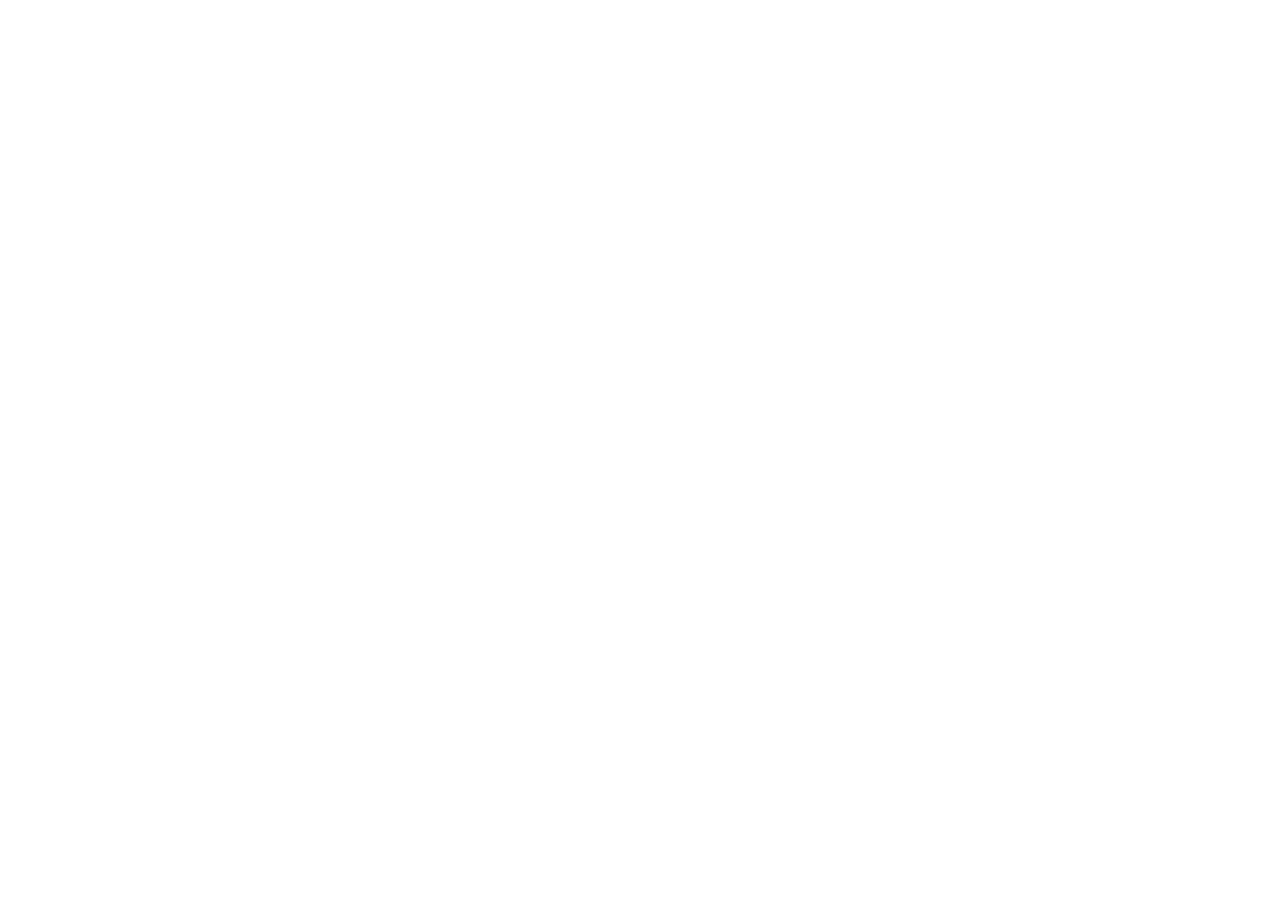
==== index.html @ 11cc7197 "Se crearon los archivos index y css" ====
<!doctype html>
<html lang="en">
  <head>
    <meta charset="UTF-8" />
    <meta name="viewport" content="width=device-width, initial-scale=1.0" />
    <title>Sobre mi</title>
    <link rel="stylesheet" href="assets/css/style.css" />
  </head>
  <body></body>
</html>
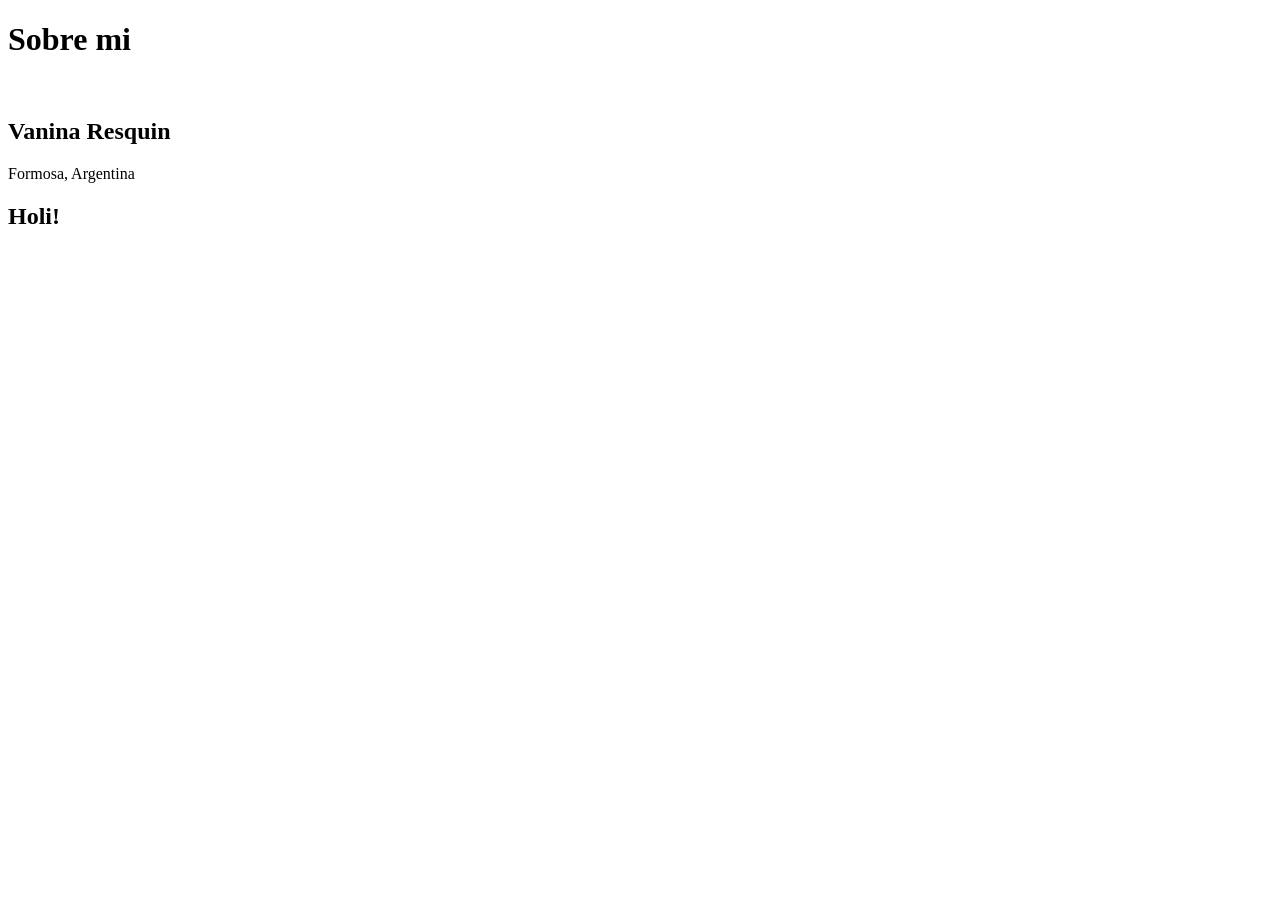
==== commit ebded6b4: "WIP: Estructurs del index" ====
--- a/index.html
+++ b/index.html
@@ -6,5 +6,34 @@
     <title>Sobre mi</title>
     <link rel="stylesheet" href="assets/css/style.css" />
   </head>
-  <body></body>
+  <body>
+    <header>
+      <h1>Sobre mi</h1>
+    </header>
+    <main>
+      <!--Seccion introduccion-->
+      <section>
+        <div>
+          <img src="" alt="" />
+          <h2>Vanina Resquin</h2>
+          <p>Formosa, Argentina</p>
+        </div>
+        <div>
+          <h2>Holi!</h2>
+          <p></p>
+        </div>
+      </section>
+      <!--Seccion sobre mi-->
+      <section>
+        <div></div>
+        <div></div>
+        <div></div>
+        <div></div>
+        <div></div>
+        <div></div>
+        <div></div>
+      </section>
+    </main>
+    <footer></footer>
+  </body>
 </html>
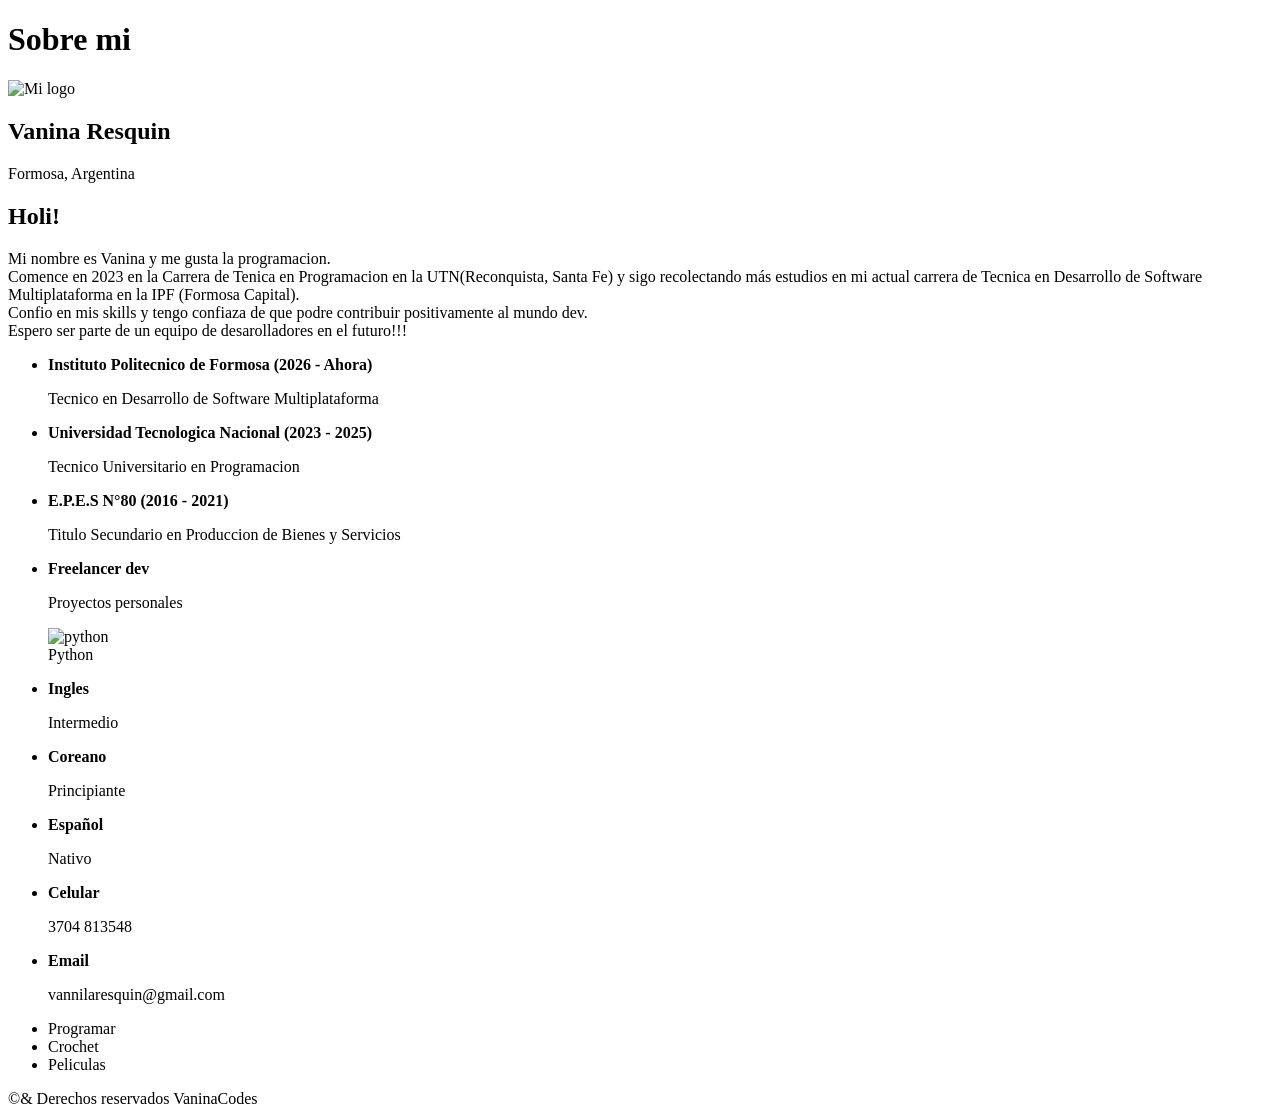
==== commit 89d082ad: "FIX: Se corrigio la semantica y se agrego el texto al index" ====
--- a/index.html
+++ b/index.html
@@ -14,26 +14,98 @@
       <!--Seccion introduccion-->
       <section>
         <div>
-          <img src="" alt="" />
+          <img
+            src="https://i.pinimg.com/736x/9d/e8/71/9de871f257aaeb320501880a85a6713d.jpg"
+            alt="Mi logo"
+          />
           <h2>Vanina Resquin</h2>
           <p>Formosa, Argentina</p>
         </div>
         <div>
           <h2>Holi!</h2>
-          <p></p>
+          <p>
+            Mi nombre es Vanina y me gusta la programacion. <br />
+            Comence en 2023 en la Carrera de Tenica en Programacion en la
+            UTN(Reconquista, Santa Fe) y sigo recolectando más estudios en mi
+            actual carrera de Tecnica en Desarrollo de Software Multiplataforma
+            en la IPF (Formosa Capital). <br />
+            Confio en mis skills y tengo confiaza de que podre contribuir
+            positivamente al mundo dev. <br />
+            Espero ser parte de un equipo de desarolladores en el futuro!!!
+          </p>
         </div>
       </section>
       <!--Seccion sobre mi-->
       <section>
-        <div></div>
-        <div></div>
-        <div></div>
-        <div></div>
-        <div></div>
-        <div></div>
-        <div></div>
+        <div class="educacion">
+          <ul>
+            <li>
+              <strong>Instituto Politecnico de Formosa (2026 - Ahora)</strong>
+              <p>Tecnico en Desarrollo de Software Multiplataforma</p>
+            </li>
+            <li>
+              <strong>Universidad Tecnologica Nacional (2023 - 2025)</strong>
+              <p>Tecnico Universitario en Programacion</p>
+            </li>
+            <li>
+              <strong>E.P.E.S N°80 (2016 - 2021)</strong>
+              <p>Titulo Secundario en Produccion de Bienes y Servicios</p>
+            </li>
+          </ul>
+        </div>
+        <div class="experiencia">
+          <ul>
+            <li><strong>Freelancer dev</strong></li>
+            <p>Proyectos personales</p>
+          </ul>
+        </div>
+        <div class="software">
+          <figure>
+            <img
+              src="https://i.pinimg.com/736x/60/40/ff/6040ff31c1e2214a4970dcea8399ec6a.jpg"
+              alt="python"
+            />
+            <figcaption>Python</figcaption>
+          </figure>
+        </div>
+        <div class="idiomas">
+          <ul>
+            <li>
+              <strong>Ingles</strong>
+              <p>Intermedio</p>
+            </li>
+            <li>
+              <strong>Coreano</strong>
+              <p>Principiante</p>
+            </li>
+            <li>
+              <strong>Español</strong>
+              <p>Nativo</p>
+            </li>
+          </ul>
+        </div>
+        <div class="contacto">
+          <ul>
+            <li>
+              <strong>Celular</strong>
+              <p>3704 813548</p>
+            </li>
+            <li>
+              <strong>Email</strong>
+              <p>vannilaresquin@gmail.com</p>
+            </li>
+          </ul>
+        </div>
+        <div class="hobbies">
+          <ul>
+            <li>Programar</li>
+            <li>Crochet</li>
+            <li>Peliculas</li>
+          </ul>
+        </div>
+        <div class="perfil"></div>
       </section>
     </main>
-    <footer></footer>
+    <footer>&copy& Derechos reservados VaninaCodes</footer>
   </body>
 </html>
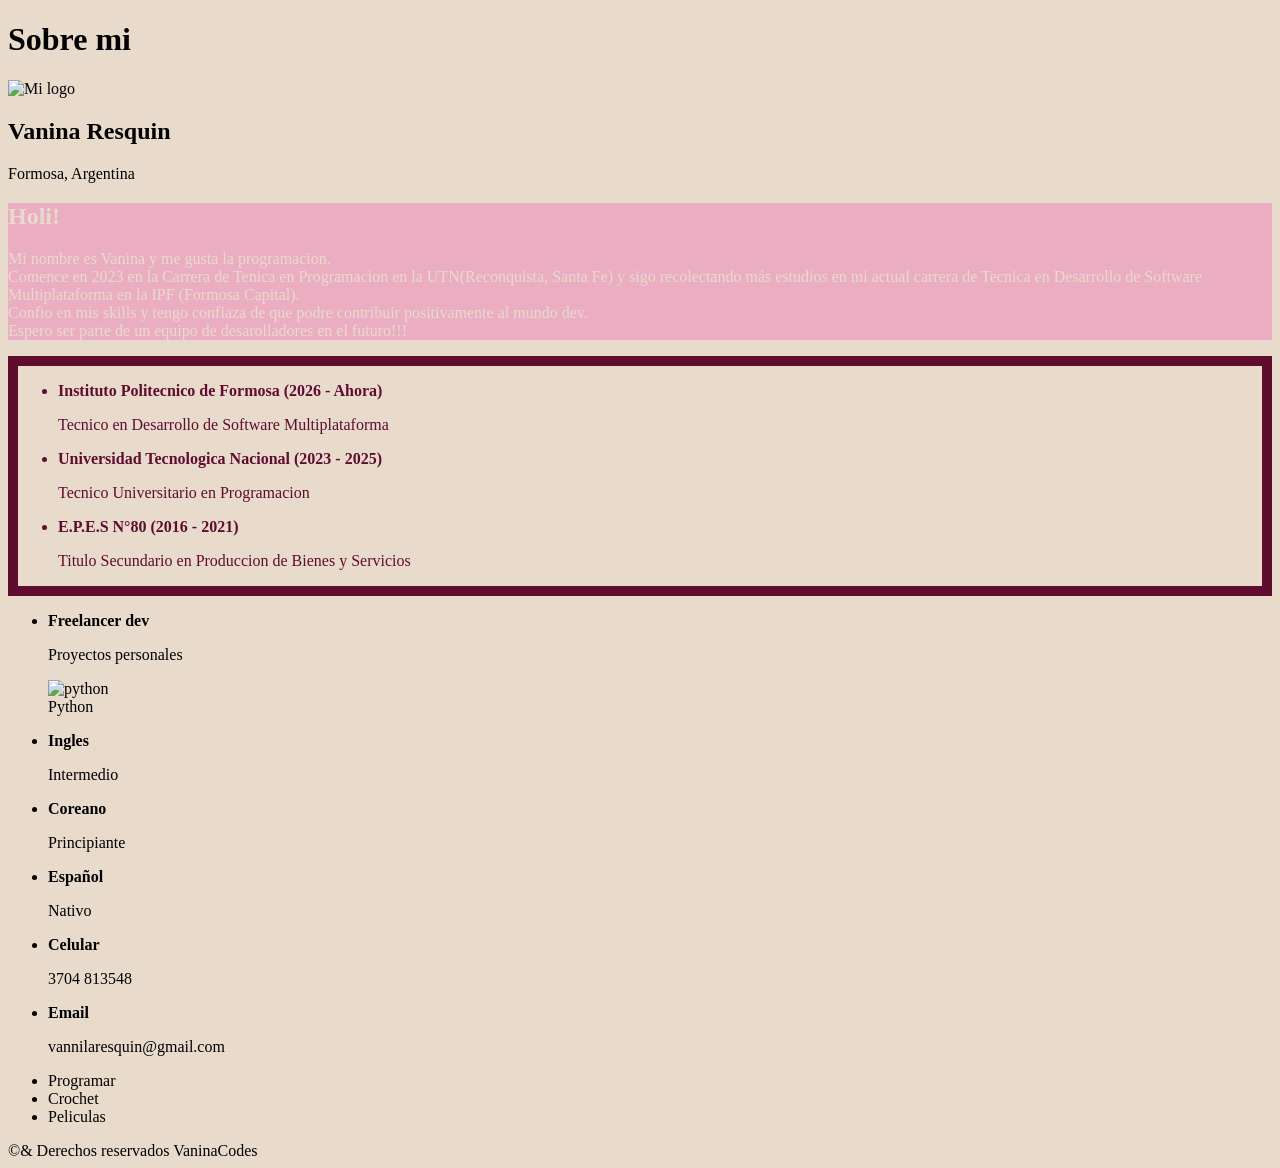
==== commit ff521317: "STYLE: Se probo con una paleta de colores" ====
--- a/index.html
+++ b/index.html
@@ -21,7 +21,7 @@
           <h2>Vanina Resquin</h2>
           <p>Formosa, Argentina</p>
         </div>
-        <div>
+        <div class="info">
           <h2>Holi!</h2>
           <p>
             Mi nombre es Vanina y me gusta la programacion. <br />
--- a/assets/css/style.css
+++ b/assets/css/style.css
@@ -0,0 +1,18 @@
+/*PALETA DE COLORES
+Oat milk= #E8DBCC
+Favorite mug= #5F0C2F
+Dark chocolate= #3C0E18
+Cherry marshamallow= #EAADC1
+BUSCAR OTRA PALETAAA
+*/
+body{
+    background-color: #E8DBCC;
+}
+.info{
+    background-color: #EAADC1;
+    color: #E8DBCC;
+}
+.educacion{
+    border: 10px solid #5F0C2F;
+    color: #5F0C2F;
+}
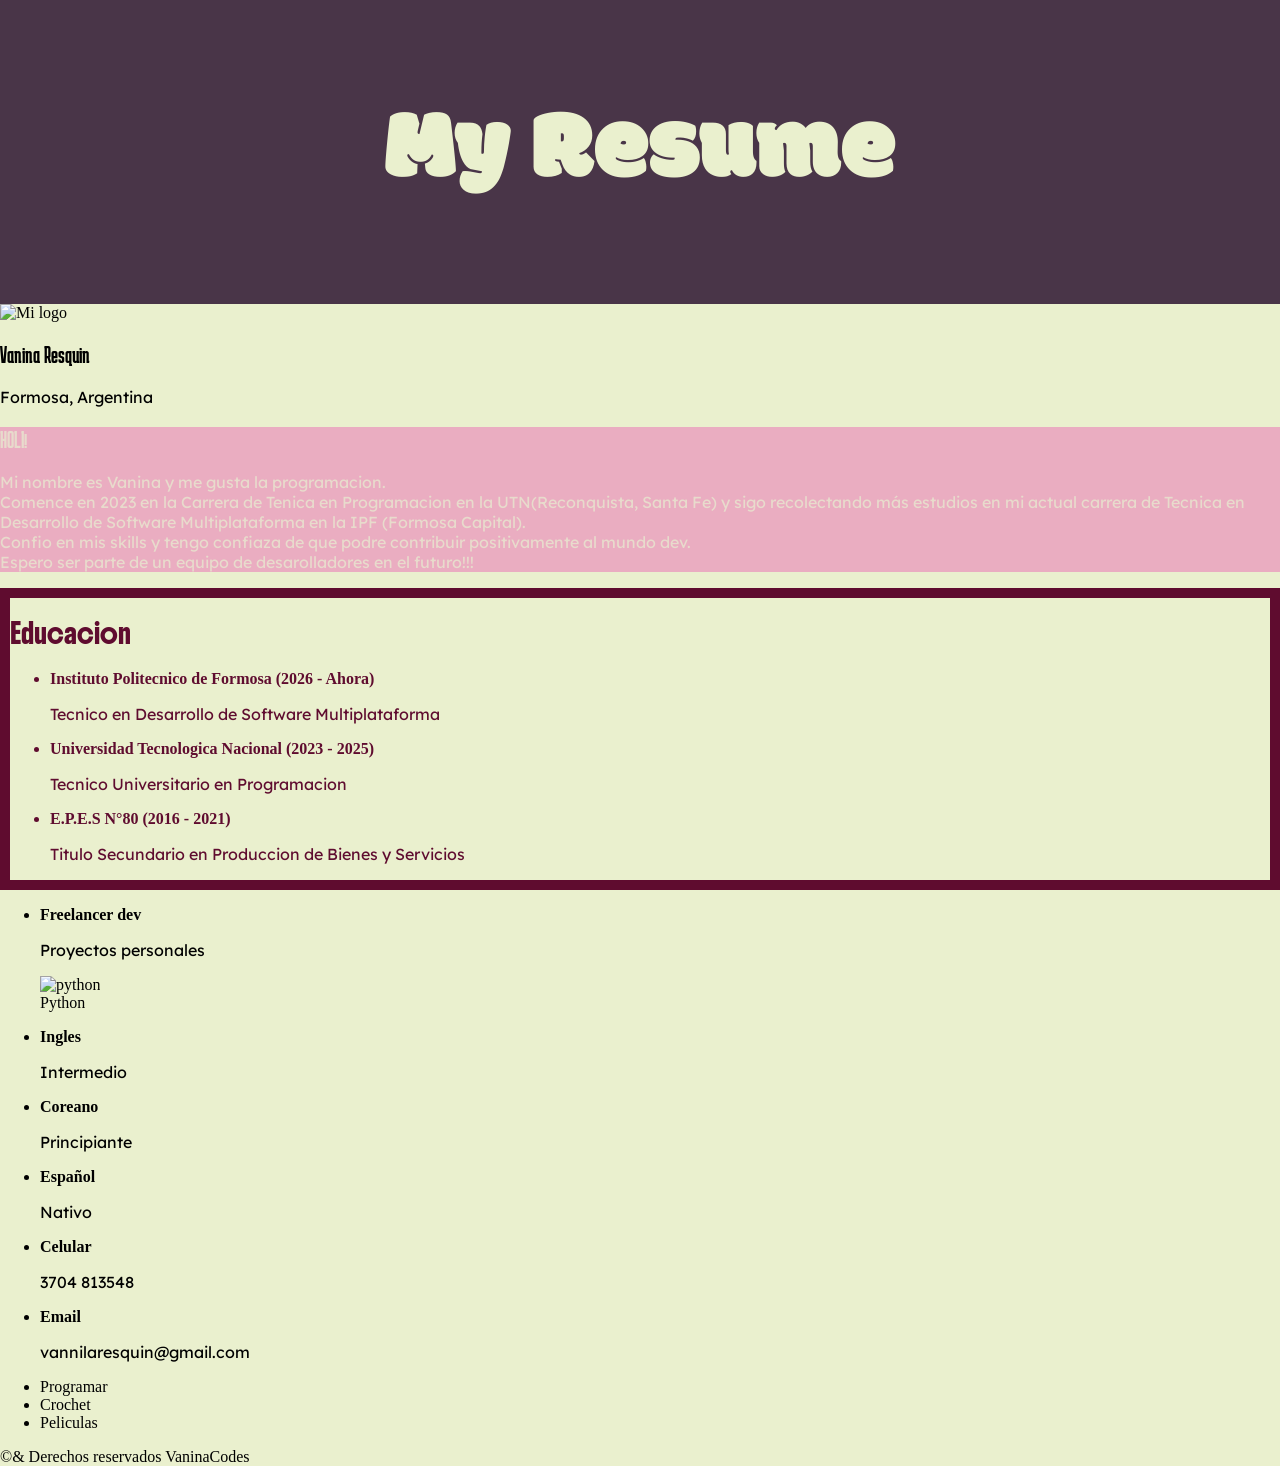
==== commit 16796189: "En proceso: se cambio la paleta de colores" ====
--- a/index.html
+++ b/index.html
@@ -8,13 +8,14 @@
   </head>
   <body>
     <header>
-      <h1>Sobre mi</h1>
+      <h1>My Resume</h1>
     </header>
     <main>
       <!--Seccion introduccion-->
       <section>
         <div>
           <img
+            id="logo"
             src="https://i.pinimg.com/736x/9d/e8/71/9de871f257aaeb320501880a85a6713d.jpg"
             alt="Mi logo"
           />
@@ -22,7 +23,7 @@
           <p>Formosa, Argentina</p>
         </div>
         <div class="info">
-          <h2>Holi!</h2>
+          <h2>HOLI!</h2>
           <p>
             Mi nombre es Vanina y me gusta la programacion. <br />
             Comence en 2023 en la Carrera de Tenica en Programacion en la
@@ -38,6 +39,7 @@
       <!--Seccion sobre mi-->
       <section>
         <div class="educacion">
+          <h3>Educacion</h3>
           <ul>
             <li>
               <strong>Instituto Politecnico de Formosa (2026 - Ahora)</strong>
--- a/assets/css/style.css
+++ b/assets/css/style.css
@@ -1,12 +1,46 @@
-/*PALETA DE COLORES
-Oat milk= #E8DBCC
-Favorite mug= #5F0C2F
-Dark chocolate= #3C0E18
-Cherry marshamallow= #EAADC1
-BUSCAR OTRA PALETAAA
+/* 
+    SCSS HEX 
+--vintage-grape: #493548ff;
+--beige: #eaf0ceff;
+--dusty-grape: #4b4e6dff;
+--air-force-blue: #6a8d92ff;
+--thistle: #ddc4ddff;
+
 */
+@import url('https://fonts.googleapis.com/css2?family=Boldonse&family=Karantina:wght@300;400;700&family=Lexend:wght@100..900&family=Modak&display=swap');
+
 body{
-    background-color: #E8DBCC;
+    background-color: #eaf0ceff;
+    margin: 0;
+    padding: 0;
+}
+h1{
+    font-family: "Modak", system-ui;
+    font-weight: 400;
+    font-style: normal;
+    font-size: 100px;
+    color: #eaf0ceff;
+    text-align: center;
+}
+h2{
+    font-family: "Karantina", system-ui;
+    font-weight: 400;
+    font-style: normal;
+}
+h3{
+    font-family: "Boldonse", system-ui;
+    font-weight: 400;
+    font-style: normal;
+}
+p{
+    font-family: "Lexend", sans-serif;
+    font-optical-sizing: auto;
+    font-style: normal;
+}
+header{
+    background-color:  #493548ff;
+    padding: 10px;
+    width: auto;
 }
 .info{
     background-color: #EAADC1;
@@ -16,3 +50,6 @@
     border: 10px solid #5F0C2F;
     color: #5F0C2F;
 }
+#logo{
+    width: 80px;
+}
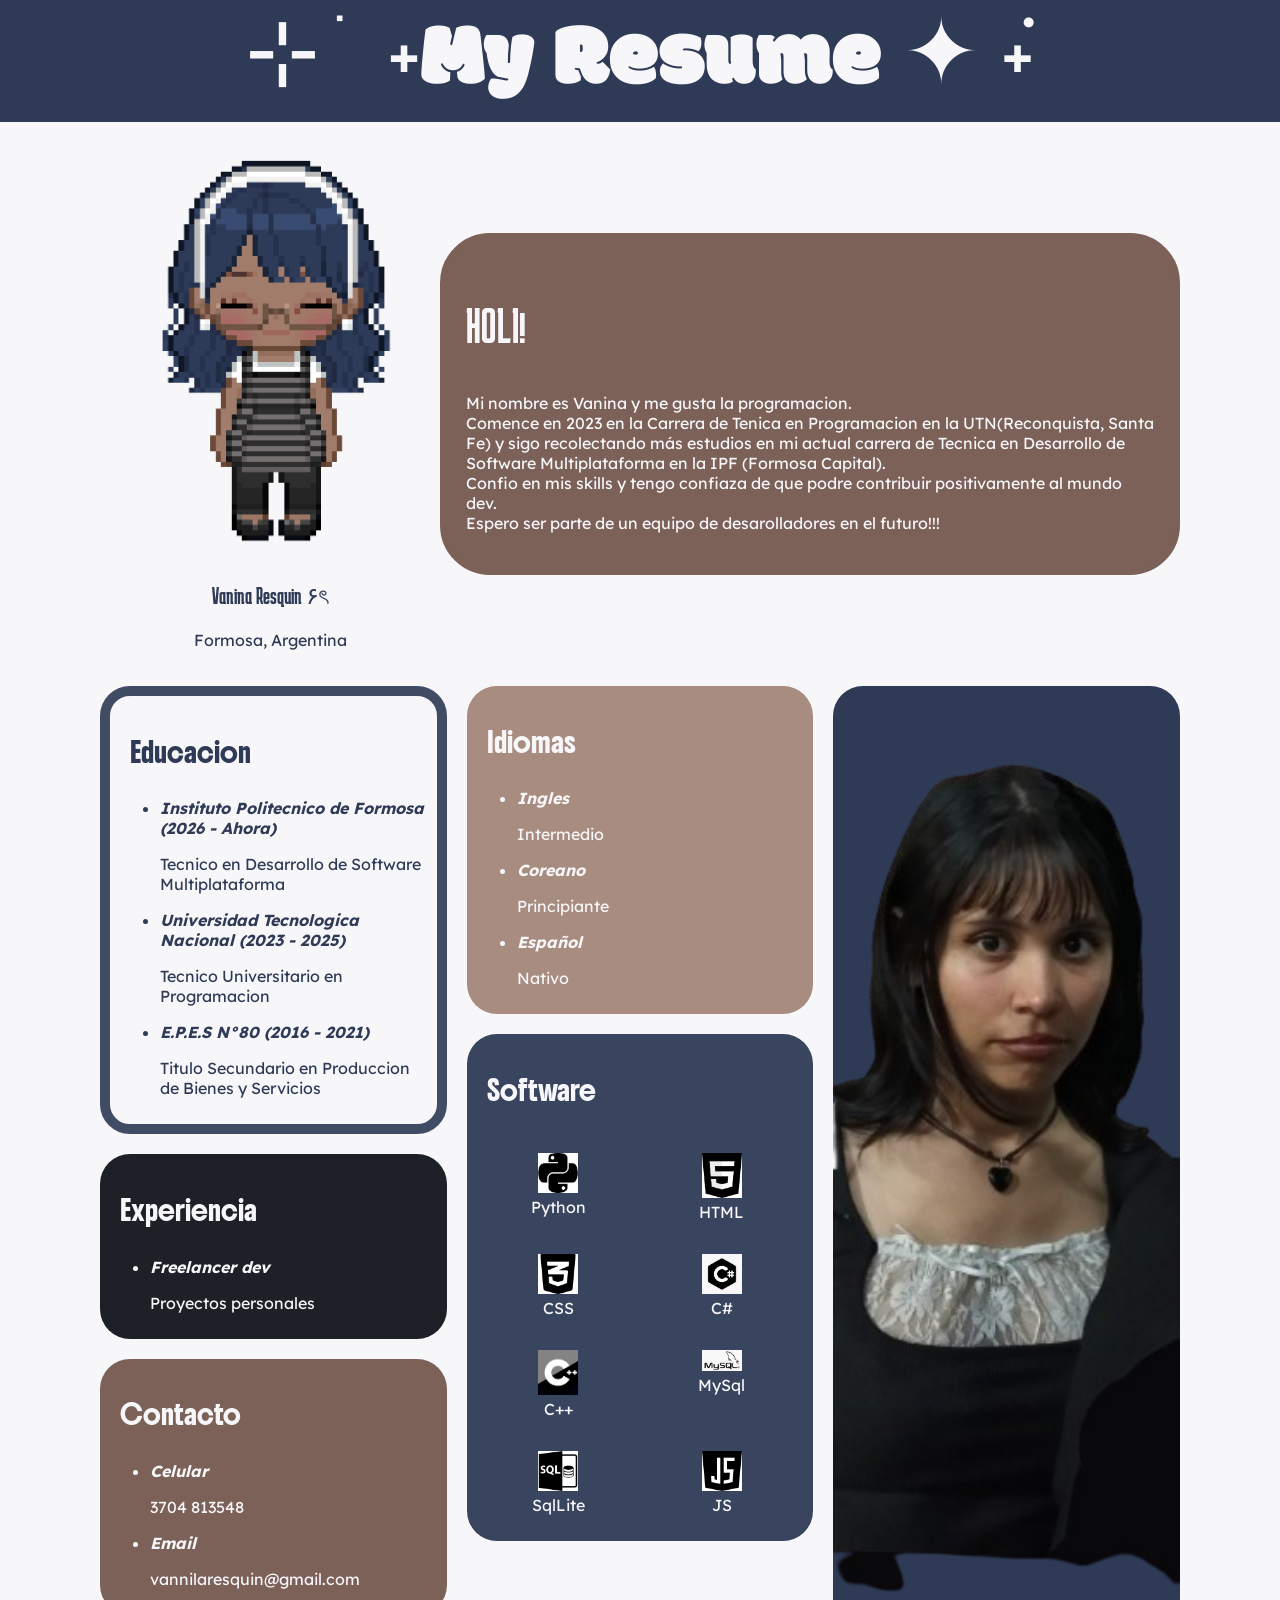
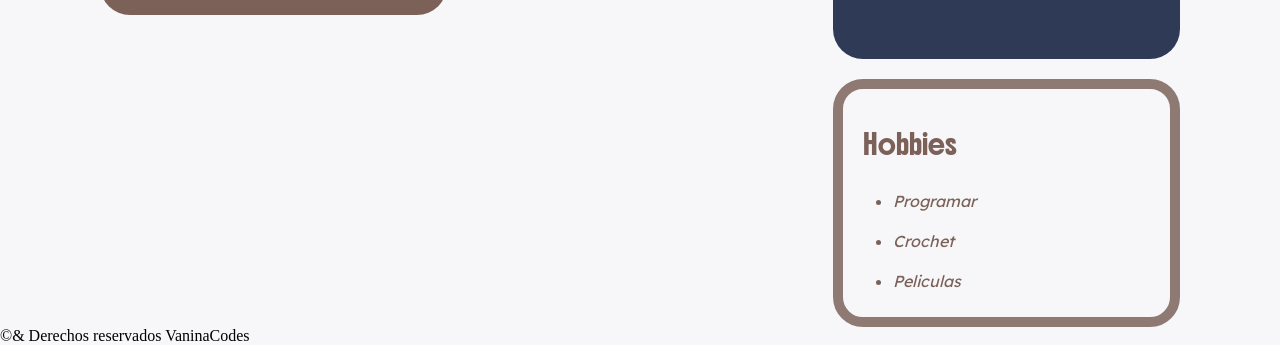
==== commit 288f7ce4: "Termine la paleta de colores y la estructura general" ====
--- a/index.html
+++ b/index.html
@@ -8,105 +8,137 @@
   </head>
   <body>
     <header>
-      <h1>My Resume</h1>
+      <h1>⊹ ࣪ ˖My Resume ✦ ݁˖</h1>
     </header>
     <main>
-      <!--Seccion introduccion-->
-      <section>
-        <div>
-          <img
-            id="logo"
-            src="https://i.pinimg.com/736x/9d/e8/71/9de871f257aaeb320501880a85a6713d.jpg"
-            alt="Mi logo"
-          />
-          <h2>Vanina Resquin</h2>
-          <p>Formosa, Argentina</p>
-        </div>
-        <div class="info">
-          <h2>HOLI!</h2>
-          <p>
-            Mi nombre es Vanina y me gusta la programacion. <br />
-            Comence en 2023 en la Carrera de Tenica en Programacion en la
-            UTN(Reconquista, Santa Fe) y sigo recolectando más estudios en mi
-            actual carrera de Tecnica en Desarrollo de Software Multiplataforma
-            en la IPF (Formosa Capital). <br />
-            Confio en mis skills y tengo confiaza de que podre contribuir
-            positivamente al mundo dev. <br />
-            Espero ser parte de un equipo de desarolladores en el futuro!!!
-          </p>
-        </div>
-      </section>
-      <!--Seccion sobre mi-->
-      <section>
-        <div class="educacion">
-          <h3>Educacion</h3>
-          <ul>
-            <li>
-              <strong>Instituto Politecnico de Formosa (2026 - Ahora)</strong>
-              <p>Tecnico en Desarrollo de Software Multiplataforma</p>
-            </li>
-            <li>
-              <strong>Universidad Tecnologica Nacional (2023 - 2025)</strong>
-              <p>Tecnico Universitario en Programacion</p>
-            </li>
-            <li>
-              <strong>E.P.E.S N°80 (2016 - 2021)</strong>
-              <p>Titulo Secundario en Produccion de Bienes y Servicios</p>
-            </li>
-          </ul>
-        </div>
-        <div class="experiencia">
-          <ul>
-            <li><strong>Freelancer dev</strong></li>
-            <p>Proyectos personales</p>
-          </ul>
-        </div>
-        <div class="software">
-          <figure>
-            <img
-              src="https://i.pinimg.com/736x/60/40/ff/6040ff31c1e2214a4970dcea8399ec6a.jpg"
-              alt="python"
-            />
-            <figcaption>Python</figcaption>
-          </figure>
-        </div>
-        <div class="idiomas">
-          <ul>
-            <li>
-              <strong>Ingles</strong>
-              <p>Intermedio</p>
-            </li>
-            <li>
-              <strong>Coreano</strong>
-              <p>Principiante</p>
-            </li>
-            <li>
-              <strong>Español</strong>
-              <p>Nativo</p>
-            </li>
-          </ul>
-        </div>
-        <div class="contacto">
-          <ul>
-            <li>
-              <strong>Celular</strong>
-              <p>3704 813548</p>
-            </li>
-            <li>
-              <strong>Email</strong>
-              <p>vannilaresquin@gmail.com</p>
-            </li>
-          </ul>
-        </div>
-        <div class="hobbies">
-          <ul>
-            <li>Programar</li>
-            <li>Crochet</li>
-            <li>Peliculas</li>
-          </ul>
-        </div>
-        <div class="perfil"></div>
-      </section>
+      <div id="main-cont">
+        <!--Seccion introduccion-->
+        <section id="intro">
+          <div class="presentacion">
+            <img id="logo" src="assets/img/icon.png" alt="Mi logo" />
+            <h2>Vanina Resquin ۶ৎ</h2>
+            <p>Formosa, Argentina</p>
+          </div>
+          <div class="info">
+            <h2>HOLI!</h2>
+            <p>
+              Mi nombre es Vanina y me gusta la programacion. <br />
+              Comence en 2023 en la Carrera de Tenica en Programacion en la
+              UTN(Reconquista, Santa Fe) y sigo recolectando más estudios en mi
+              actual carrera de Tecnica en Desarrollo de Software
+              Multiplataforma en la IPF (Formosa Capital). <br />
+              Confio en mis skills y tengo confiaza de que podre contribuir
+              positivamente al mundo dev. <br />
+              Espero ser parte de un equipo de desarolladores en el futuro!!!
+            </p>
+          </div>
+        </section>
+        <!--Seccion sobre mi-->
+        <section class="sobremi">
+          <div class="educacion">
+            <h3>Educacion</h3>
+            <ul>
+              <li>
+                <strong>Instituto Politecnico de Formosa (2026 - Ahora)</strong>
+                <p>Tecnico en Desarrollo de Software Multiplataforma</p>
+              </li>
+              <li>
+                <strong>Universidad Tecnologica Nacional (2023 - 2025)</strong>
+                <p>Tecnico Universitario en Programacion</p>
+              </li>
+              <li>
+                <strong>E.P.E.S N°80 (2016 - 2021)</strong>
+                <p>Titulo Secundario en Produccion de Bienes y Servicios</p>
+              </li>
+            </ul>
+          </div>
+          <div class="experiencia">
+            <h3>Experiencia</h3>
+            <ul>
+              <li><strong>Freelancer dev</strong></li>
+              <p>Proyectos personales</p>
+            </ul>
+          </div>
+          <div class="contacto">
+            <h3>Contacto</h3>
+            <ul>
+              <li>
+                <strong>Celular</strong>
+                <p>3704 813548</p>
+              </li>
+              <li>
+                <strong>Email</strong>
+                <p>vannilaresquin@gmail.com</p>
+              </li>
+            </ul>
+          </div>
+          <div class="idiomas">
+            <h3>Idiomas</h3>
+            <ul>
+              <li>
+                <strong>Ingles</strong>
+                <p>Intermedio</p>
+              </li>
+              <li>
+                <strong>Coreano</strong>
+                <p>Principiante</p>
+              </li>
+              <li>
+                <strong>Español</strong>
+                <p>Nativo</p>
+              </li>
+            </ul>
+          </div>
+          <div class="software">
+            <h3>Software</h3>
+            <figure>
+              <img class="logo-sw" src="assets/img/python.jpg" alt="python" />
+              <figcaption>Python</figcaption>
+            </figure>
+            <figure>
+              <img class="logo-sw"" src="assets/img/html.jpg" alt="HTML" />
+              <figcaption>HTML</figcaption>
+            </figure>
+            <figure>
+              <img class="logo-sw"" src="assets/img/css.jpg" alt="CSS" />
+              <figcaption>CSS</figcaption>
+            </figure>
+            <figure>
+              <img class="logo-sw"" src="assets/img/c.jpg" alt="C#" />
+              <figcaption>C#</figcaption>
+            </figure>
+            <figure>
+              <img class="logo-sw"" src="assets/img/c++.jpg" alt="C++" />
+              <figcaption>C++</figcaption>
+            </figure>
+            <figure>
+              <img class="logo-sw"" src="assets/img/mysql.jpg" alt="MySql" />
+              <figcaption>MySql</figcaption>
+            </figure>
+            <figure>
+              <img class="logo-sw"" src="assets/img/sqlite.jpg" alt="SqlLite" />
+              <figcaption>SqlLite</figcaption>
+            </figure>
+            <figure>
+              <img class="logo-sw"" src="assets/img/js.jpg" alt="JavaScript" />
+              <figcaption>JS</figcaption>
+            </figure>
+          </div>
+          <div class="perfil">
+            <img id="perfil" src="assets/img/perfil.png" alt="Mi foto ded perfil" />
+          </div>
+          <div class="hobbies">
+            <h3>Hobbies</h3>
+            <ul>
+              <li>Programar</li>
+              <br />
+              <li>Crochet</li>
+              <br />
+              <li>Peliculas</li>
+            </ul>
+          </div>
+        </section>
+      </div>
     </main>
     <footer>&copy& Derechos reservados VaninaCodes</footer>
   </body>
--- a/assets/css/style.css
+++ b/assets/css/style.css
@@ -1,16 +1,8 @@
-/* 
-    SCSS HEX 
---vintage-grape: #493548ff;
---beige: #eaf0ceff;
---dusty-grape: #4b4e6dff;
---air-force-blue: #6a8d92ff;
---thistle: #ddc4ddff;
 
-*/
 @import url('https://fonts.googleapis.com/css2?family=Boldonse&family=Karantina:wght@300;400;700&family=Lexend:wght@100..900&family=Modak&display=swap');
 
 body{
-    background-color: #eaf0ceff;
+    background-color: #F7F7FA;
     margin: 0;
     padding: 0;
 }
@@ -18,8 +10,8 @@
     font-family: "Modak", system-ui;
     font-weight: 400;
     font-style: normal;
-    font-size: 100px;
-    color: #eaf0ceff;
+    font-size: 90px;
+    color: #F7F7FA;
     text-align: center;
 }
 h2{
@@ -27,29 +19,178 @@
     font-weight: 400;
     font-style: normal;
 }
+
 h3{
     font-family: "Boldonse", system-ui;
     font-weight: 400;
     font-style: normal;
+    padding: 10px;
+}
+ul{
+    font-family: "Lexend", sans-serif;
+    font-optical-sizing: auto;
+    font-style:oblique;
 }
 p{
     font-family: "Lexend", sans-serif;
     font-optical-sizing: auto;
     font-style: normal;
 }
+figcaption{
+    font-family: "Lexend", sans-serif;
+    font-optical-sizing: auto;
+    font-style: normal;
+}
+figure{
+    text-align: center;
+}
 header{
-    background-color:  #493548ff;
+    background-color:  #2F3B56;
+    width: auto;
+    padding: 1px;
+    height: 120px;
+    display: flex;
+    align-items: center;
+    justify-content: center;
+}
+main{
+    margin-left: 100px;
+    margin-right: 100px;
+}
+main-cont{
+    display: grid;
+    grid-template-rows: auto auto 1fr auto;
+    min-height: 100vh;
+}
+.info{
+    background-color: #7B6158;
+    color: #F7F7FA;
+    padding: 20px;
+    border: 6px solid #7B6158;
+    border-radius: 50px;
+    width: auto;
+    height: fit-content;
+}
+.info h2{
+    font-size: 50px;
+}
+.presentacion{
+    color: #2F3B56;
+    text-align: center;
+    padding: 20px;
+}
+.educacion{
+    border: 10px solid #2f3b56e8;
+    border-radius: 30px;
+    color: #2F3B56;
+    width: auto;
+    height: fit-content;
     padding: 10px;
+}
+.experiencia{
+    background-color: #1D2027;
+    color: #F7F7FA;
+    border-radius: 30px;
+    width: auto;
+    height: fit-content;
+    padding: 10px;
+}
+.software{
+    background-color: #2f3b56f2;
+    color: #F7F7FA;
+    border-radius: 30px;
+    width: auto;
+    height: fit-content;
+    display: grid;
+    grid-template-columns: 1fr 1fr ;
+    padding: 10px;
+}
+.software h3{
+    grid-column: 1 / -1;
+}
+.idiomas{
+    background-color: #A88C7F;
+    color: #F7F7FA;
+    border-radius: 30px;
+    width: auto;
+    height: fit-content;
+    padding: 10px;
+}
+.contacto{
+    background-color: #7B6158;
+    color: #F7F7FA;
+    border-radius: 30px;
+    width: auto;
+    height: fit-content;
+    padding: 10px;
+}
+.hobbies{
+    border: 10px solid #7b6158d3;
+    border-radius: 30px;
+    color: #7B6158;
+    width: auto;
+    height: fit-content;
+    padding: 10px;
+}
+.perfil{
+    background-color: #2F3B56;
+    color: #F7F7FA;
+    border-radius: 30px;
     width: auto;
 }
-.info{
-    background-color: #EAADC1;
-    color: #E8DBCC;
+.sobremi{
+    columns: 3;             
+    column-gap: 20px;        
 }
-.educacion{
-    border: 10px solid #5F0C2F;
-    color: #5F0C2F;
+.sobremi > div {
+    break-inside: avoid;
+    width: 100%;
+    margin-bottom: 20px;
+    box-sizing: border-box;
 }
 #logo{
-    width: 80px;
+    width: 300px;
 }
+#logo:hover{
+    transform: translateX(3px);
+    transition: transform 0.1s ease;
+}
+#intro{
+    display: grid;
+    grid-template-columns: auto auto;
+    justify-content: space-around;
+    align-items: center;
+}
+.logo-sw{
+    width: 40px;
+}
+#perfil{
+    width: 100%;
+    height: auto;
+    display: block;
+    border-radius: 20px;
+}
+#perfil:hover{
+    transform: translateX(3px);
+    transition: transform 0.1s ease;
+}
+/*Funciones que todavia no se usar*/
+@media (max-width: 900px) {
+    .sobremi {
+        columns: 2;
+    }
+    main {
+        margin-left: 40px;
+        margin-right: 40px;
+    }
+}
+
+@media (max-width: 600px) {
+    .sobremi {
+        columns: 1;
+    }
+    main {
+        margin-left: 20px;
+        margin-right: 20px;
+    }
+}
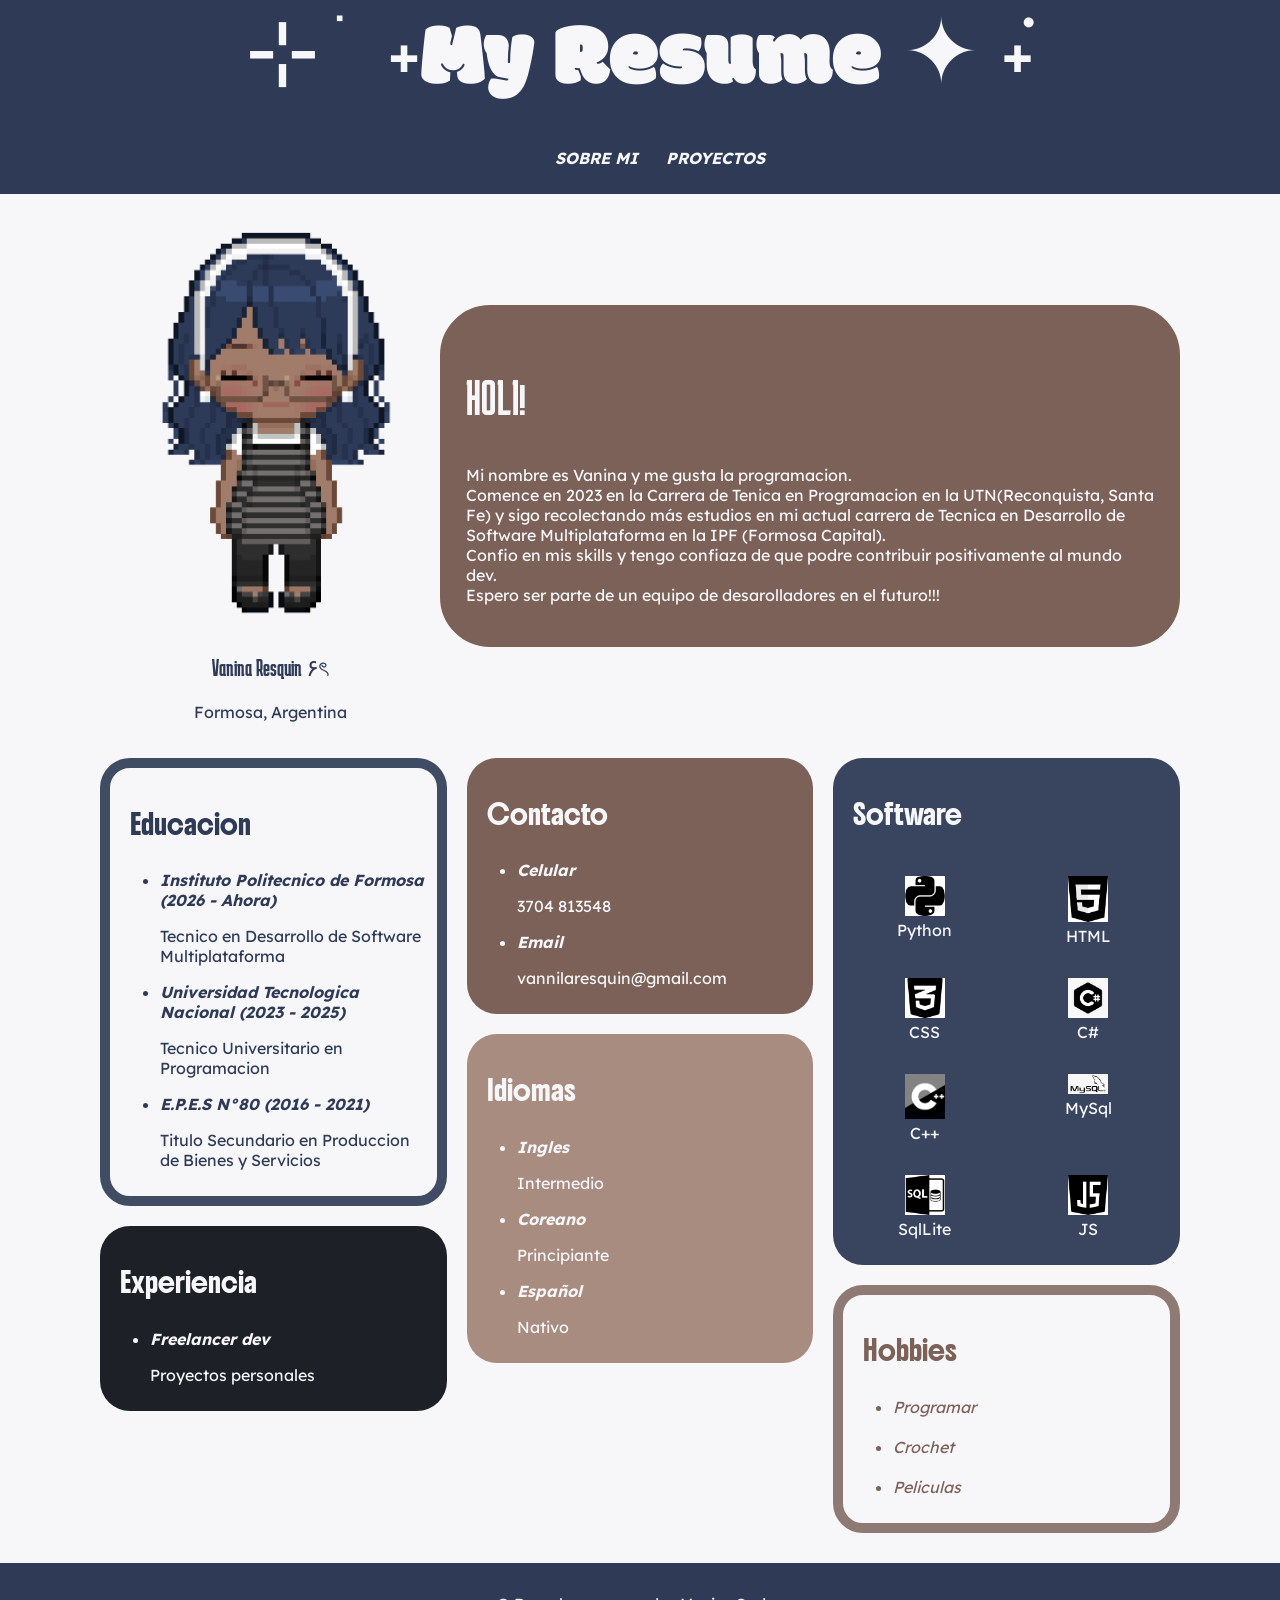
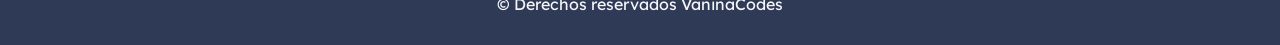
==== commit d82f2522: "Se mejoro la pagina proyectos y esta en proceso su escritura" ====
--- a/index.html
+++ b/index.html
@@ -7,12 +7,23 @@
     <link rel="stylesheet" href="assets/css/style.css" />
   </head>
   <body>
+    <!-- ===== ENCABEZADO ===== -->
     <header>
       <h1>⊹ ࣪ ˖My Resume ✦ ݁˖</h1>
     </header>
+
+    <!-- ===== NAVEGACION ===== -->
+    <nav>
+      <ul>
+        <li><a href="index.html">SOBRE MI</a></li>
+        <li><a href="proyectos.html">PROYECTOS</a></li>
+      </ul>
+    </nav>
+
+    <!-- ===== CONTENIDO PRINCIPAL ===== -->
     <main>
       <div id="main-cont">
-        <!--Seccion introduccion-->
+        <!-- SECCION: Introduccion -->
         <section id="intro">
           <div class="presentacion">
             <img id="logo" src="assets/img/icon.png" alt="Mi logo" />
@@ -33,8 +44,10 @@
             </p>
           </div>
         </section>
-        <!--Seccion sobre mi-->
+
+        <!-- SECCION: Sobre mi (educacion, experiencia, contacto, idiomas, software, hobbies) -->
         <section class="sobremi">
+          <!-- Educacion -->
           <div class="educacion">
             <h3>Educacion</h3>
             <ul>
@@ -52,6 +65,8 @@
               </li>
             </ul>
           </div>
+
+          <!-- Experiencia -->
           <div class="experiencia">
             <h3>Experiencia</h3>
             <ul>
@@ -59,6 +74,8 @@
               <p>Proyectos personales</p>
             </ul>
           </div>
+
+          <!-- Contacto -->
           <div class="contacto">
             <h3>Contacto</h3>
             <ul>
@@ -72,6 +89,8 @@
               </li>
             </ul>
           </div>
+
+          <!-- Idiomas -->
           <div class="idiomas">
             <h3>Idiomas</h3>
             <ul>
@@ -89,6 +108,8 @@
               </li>
             </ul>
           </div>
+
+          <!-- Software / Tecnologias -->
           <div class="software">
             <h3>Software</h3>
             <figure>
@@ -96,37 +117,36 @@
               <figcaption>Python</figcaption>
             </figure>
             <figure>
-              <img class="logo-sw"" src="assets/img/html.jpg" alt="HTML" />
+              <img class="logo-sw" src="assets/img/html.jpg" alt="HTML" />
               <figcaption>HTML</figcaption>
             </figure>
             <figure>
-              <img class="logo-sw"" src="assets/img/css.jpg" alt="CSS" />
+              <img class="logo-sw" src="assets/img/css.jpg" alt="CSS" />
               <figcaption>CSS</figcaption>
             </figure>
             <figure>
-              <img class="logo-sw"" src="assets/img/c.jpg" alt="C#" />
+              <img class="logo-sw" src="assets/img/c.jpg" alt="C#" />
               <figcaption>C#</figcaption>
             </figure>
             <figure>
-              <img class="logo-sw"" src="assets/img/c++.jpg" alt="C++" />
+              <img class="logo-sw" src="assets/img/c++.jpg" alt="C++" />
               <figcaption>C++</figcaption>
             </figure>
             <figure>
-              <img class="logo-sw"" src="assets/img/mysql.jpg" alt="MySql" />
+              <img class="logo-sw" src="assets/img/mysql.jpg" alt="MySql" />
               <figcaption>MySql</figcaption>
             </figure>
             <figure>
-              <img class="logo-sw"" src="assets/img/sqlite.jpg" alt="SqlLite" />
+              <img class="logo-sw" src="assets/img/sqlite.jpg" alt="SqlLite" />
               <figcaption>SqlLite</figcaption>
             </figure>
             <figure>
-              <img class="logo-sw"" src="assets/img/js.jpg" alt="JavaScript" />
+              <img class="logo-sw" src="assets/img/js.jpg" alt="JavaScript" />
               <figcaption>JS</figcaption>
             </figure>
           </div>
-          <div class="perfil">
-            <img id="perfil" src="assets/img/perfil.png" alt="Mi foto ded perfil" />
-          </div>
+
+          <!-- Hobbies -->
           <div class="hobbies">
             <h3>Hobbies</h3>
             <ul>
@@ -140,6 +160,8 @@
         </section>
       </div>
     </main>
-    <footer>&copy& Derechos reservados VaninaCodes</footer>
+
+    <!-- ===== PIE DE PAGINA ===== -->
+    <footer><p>&copy Derechos reservados VaninaCodes</p></footer>
   </body>
 </html>
--- a/assets/css/style.css
+++ b/assets/css/style.css
@@ -1,12 +1,27 @@
-
+/* ===== FUENTES ===== */
 @import url('https://fonts.googleapis.com/css2?family=Boldonse&family=Karantina:wght@300;400;700&family=Lexend:wght@100..900&family=Modak&display=swap');
 
-body{
+
+/* ===== ESTILOS BASE ===== */
+body {
     background-color: #F7F7FA;
     margin: 0;
     padding: 0;
 }
-h1{
+
+a {
+    color: #2F3B56;
+    text-decoration: none;
+}
+
+a:hover {
+    color: #7B6158;
+    transition: color 0.3s ease;
+}
+
+
+/* ===== TIPOGRAFIA GENERAL ===== */
+h1 {
     font-family: "Modak", system-ui;
     font-weight: 400;
     font-style: normal;
@@ -14,38 +29,46 @@
     color: #F7F7FA;
     text-align: center;
 }
-h2{
+
+h2 {
     font-family: "Karantina", system-ui;
     font-weight: 400;
     font-style: normal;
 }
 
-h3{
+h3 {
     font-family: "Boldonse", system-ui;
     font-weight: 400;
     font-style: normal;
     padding: 10px;
 }
-ul{
+
+p {
     font-family: "Lexend", sans-serif;
     font-optical-sizing: auto;
-    font-style:oblique;
-}
-p{
+    font-style: normal;
+}
+
+ul {
     font-family: "Lexend", sans-serif;
     font-optical-sizing: auto;
-    font-style: normal;
-}
-figcaption{
+    font-style: oblique;
+}
+
+figcaption {
     font-family: "Lexend", sans-serif;
     font-optical-sizing: auto;
     font-style: normal;
 }
-figure{
-    text-align: center;
-}
-header{
-    background-color:  #2F3B56;
+
+figure {
+    text-align: center;
+}
+
+
+/* ===== HEADER ===== */
+header {
+    background-color: #2F3B56;
     width: auto;
     padding: 1px;
     height: 120px;
@@ -53,16 +76,56 @@
     align-items: center;
     justify-content: center;
 }
-main{
+
+
+/* ===== NAVEGACION ===== */
+nav {
+    background-color: #2F3B56;
+    padding: 10px 20px;
+    width: auto;
+}
+
+nav ul {
+    list-style: none;
+    display: flex;
+    justify-content: center;
+}
+
+nav a {
+    color: #F7F7FA;
+    font-weight: bold;
+    padding: 8px 14px;
+    text-decoration: none;
+}
+
+
+/* ===== MAIN ===== */
+main {
     margin-left: 100px;
     margin-right: 100px;
 }
-main-cont{
+#main-cont{
     display: grid;
     grid-template-rows: auto auto 1fr auto;
     min-height: 100vh;
 }
-.info{
+
+
+/* ===== SECCION INTRO ===== */
+#intro {
+    display: grid;
+    grid-template-columns: auto auto;
+    justify-content: center;
+    align-items: center;
+}
+
+.presentacion {
+    color: #2F3B56;
+    text-align: center;
+    padding: 20px;
+}
+
+.info {
     background-color: #7B6158;
     color: #F7F7FA;
     padding: 20px;
@@ -71,110 +134,289 @@
     width: auto;
     height: fit-content;
 }
-.info h2{
+
+.info h2 {
     font-size: 50px;
 }
-.presentacion{
-    color: #2F3B56;
-    text-align: center;
-    padding: 20px;
-}
-.educacion{
-    border: 10px solid #2f3b56e8;
-    border-radius: 30px;
-    color: #2F3B56;
-    width: auto;
-    height: fit-content;
-    padding: 10px;
-}
-.experiencia{
-    background-color: #1D2027;
-    color: #F7F7FA;
-    border-radius: 30px;
-    width: auto;
-    height: fit-content;
-    padding: 10px;
-}
-.software{
-    background-color: #2f3b56f2;
-    color: #F7F7FA;
-    border-radius: 30px;
-    width: auto;
-    height: fit-content;
-    display: grid;
-    grid-template-columns: 1fr 1fr ;
-    padding: 10px;
-}
-.software h3{
-    grid-column: 1 / -1;
-}
-.idiomas{
-    background-color: #A88C7F;
-    color: #F7F7FA;
-    border-radius: 30px;
-    width: auto;
-    height: fit-content;
-    padding: 10px;
-}
-.contacto{
-    background-color: #7B6158;
-    color: #F7F7FA;
-    border-radius: 30px;
-    width: auto;
-    height: fit-content;
-    padding: 10px;
-}
-.hobbies{
-    border: 10px solid #7b6158d3;
-    border-radius: 30px;
-    color: #7B6158;
-    width: auto;
-    height: fit-content;
-    padding: 10px;
-}
-.perfil{
-    background-color: #2F3B56;
-    color: #F7F7FA;
-    border-radius: 30px;
-    width: auto;
-}
-.sobremi{
-    columns: 3;             
-    column-gap: 20px;        
-}
+
+/* Logo / imagen de perfil */
+#logo {
+    width: 300px;
+}
+
+#logo:hover {
+    transform: translateX(3px);
+    transition: transform 0.1s ease;
+}
+
+
+/* ===== SECCION SOBRE MI ===== */
+.sobremi {
+    columns: 3;
+    column-gap: 20px;
+}
+
 .sobremi > div {
     break-inside: avoid;
     width: 100%;
     margin-bottom: 20px;
     box-sizing: border-box;
 }
-#logo{
-    width: 300px;
-}
-#logo:hover{
-    transform: translateX(3px);
-    transition: transform 0.1s ease;
-}
-#intro{
+
+/* Educacion */
+.educacion {
+    border: 10px solid #2f3b56e8;
+    border-radius: 30px;
+    color: #2F3B56;
+    width: auto;
+    height: fit-content;
+    padding: 10px;
+}
+
+/* Experiencia */
+.experiencia {
+    background-color: #1D2027;
+    color: #F7F7FA;
+    border-radius: 30px;
+    width: auto;
+    height: fit-content;
+    padding: 10px;
+}
+
+/* Contacto */
+.contacto {
+    background-color: #7B6158;
+    color: #F7F7FA;
+    border-radius: 30px;
+    width: auto;
+    height: fit-content;
+    padding: 10px;
+}
+
+/* Idiomas */
+.idiomas {
+    background-color: #A88C7F;
+    color: #F7F7FA;
+    border-radius: 30px;
+    width: auto;
+    height: fit-content;
+    padding: 10px;
+}
+
+/* Software / Tecnologias */
+.software {
+    background-color: #2f3b56f2;
+    color: #F7F7FA;
+    border-radius: 30px;
+    width: auto;
+    height: fit-content;
     display: grid;
-    grid-template-columns: auto auto;
-    justify-content: space-around;
+    grid-template-columns: 1fr 1fr;
+    padding: 10px;
+}
+
+.software h3 {
+    grid-column: 1 / -1;
+}
+
+.logo-sw {
+    width: 40px;
+}
+
+/* Hobbies */
+.hobbies {
+    border: 10px solid #7b6158d3;
+    border-radius: 30px;
+    color: #7B6158;
+    width: auto;
+    height: fit-content;
+    padding: 10px;
+}
+
+
+/* ===== FOOTER ===== */
+footer {
+    background-color: #2F3B56;
+    padding: 15px;
+    margin-top: 30px;
+    width: auto;
+    color: #F7F7FA;
+    display: flex;
+    justify-content: center;
     align-items: center;
 }
-.logo-sw{
-    width: 40px;
-}
-#perfil{
+
+/* ===== PAGINA PROYECTOS ===== */
+main a{
+    font-family: "Lexend", sans-serif;
+    font-optical-sizing: auto;
+}
+/* Titulos */
+.proyecto-titulo{
+    font-family: "Modak", system-ui;
+    font-weight: 400;
+    font-style: normal;
+    font-size: 40px;
+    color: #2F3B56;
+    text-align: center;
+}
+
+.personales-titulo{
+    font-family: "Modak", system-ui;
+    font-weight: 400;
+    font-style: normal;
+    font-size: 40px;
+    color: #7B6158;
+    text-align: center;
+}
+
+.tesis-titulo{
+    font-family: "Modak", system-ui;
+    font-weight: 400;
+    font-style: normal;
+    font-size: 40px;
+    color: #2F3B56;
+    text-align: center;
+}
+
+/*Lista del top*/
+#top{
+    font-family: "Lexend", sans-serif;
+    font-optical-sizing: auto;
+    font-style: normal;
+}
+
+/*Color del enlace + hover*/
+#top a{
+    color: #F7F7FA;
+}
+
+#top a:hover{
+    color: #1D2027;
+    transition: color 0.3s ease;
+}
+
+
+/* ===== TRABAJOS PRACTICOS ===== */
+.tp {
+    columns: 3;
+    column-gap: 20px;
+}
+
+.tp > div {
+    break-inside: avoid;
     width: 100%;
-    height: auto;
-    display: block;
-    border-radius: 20px;
-}
-#perfil:hover{
-    transform: translateX(3px);
-    transition: transform 0.1s ease;
-}
-/*Funciones que todavia no se usar*/
+    margin-bottom: 20px;
+    box-sizing: border-box;
+}
+
+/* TP IAS */
+.tp-ias {
+    border: 10px solid #2F3B56;
+    border-radius: 30px;
+    color: #2F3B56;
+    width: auto;
+    height: fit-content;
+    padding: 10px;
+    text-align: center;
+}
+
+/* TP BLOG DE CAFES */
+.tp-blog {
+    border: 10px solid #323b52b1;
+    border-radius: 30px;
+    color: #323b52b1;
+    width: auto;
+    height: fit-content;
+    padding: 10px;
+    text-align: center;
+}
+
+/* TP BUSCADOR DE PANADERIA */
+.tp-buscador {
+    border: 10px solid #2f3b56d6;
+    border-radius: 30px;
+    color: #2f3b56d6;
+    width: auto;
+    height: fit-content;
+    padding: 10px;
+    text-align: center;
+}
+
+/* ===== TRABAJOS PERSONALES ===== */
+#personales {
+    columns: 3;
+    column-gap: 20px;
+}
+
+#personales > div {
+    break-inside: avoid;
+    width: 100%;
+    margin-bottom: 20px;
+    box-sizing: border-box;
+}
+
+/* to hell with it */
+.tp-pink {
+    background-color: #7B6158;
+    color: #F7F7FA;
+    border-radius: 30px;
+    width: auto;
+    height: fit-content;
+    padding: 10px;
+    text-align: center;
+}
+
+/* THE FOREST */
+.tp-forest {
+    background-color: #826b63be;
+    color: #F7F7FA;
+    border-radius: 30px;
+    width: auto;
+    height: fit-content;
+    padding: 10px;
+    text-align: center;
+}
+
+/* WEAKHERO */
+.tp-weakhero {
+    background-color: #7b6158d3;
+    color: #F7F7FA;
+    border-radius: 30px;
+    width: auto;
+    height: fit-content;
+    padding: 10px;
+    text-align: center;
+}
+
+/* TO DO LIST */
+.tp-todo {
+    background-color: #A88C7F;
+    color: #F7F7FA;
+    border-radius: 30px;
+    width: auto;
+    height: fit-content;
+    padding: 10px;
+    text-align: center;
+}
+
+
+/* ===== TESIS ===== */
+
+/* TP BLOG DE CAFES */
+.tesis {
+    border: 10px solid #2F3B56;
+    border-radius: 30px;
+    color: #2F3B56;
+    width: auto;
+    height: fit-content;
+    padding: 10px;
+    text-align: center;
+    margin-top: 30px;
+}
+
+
+/* ===== RESPONSIVE ===== */
 @media (max-width: 900px) {
     .sobremi {
         columns: 2;
